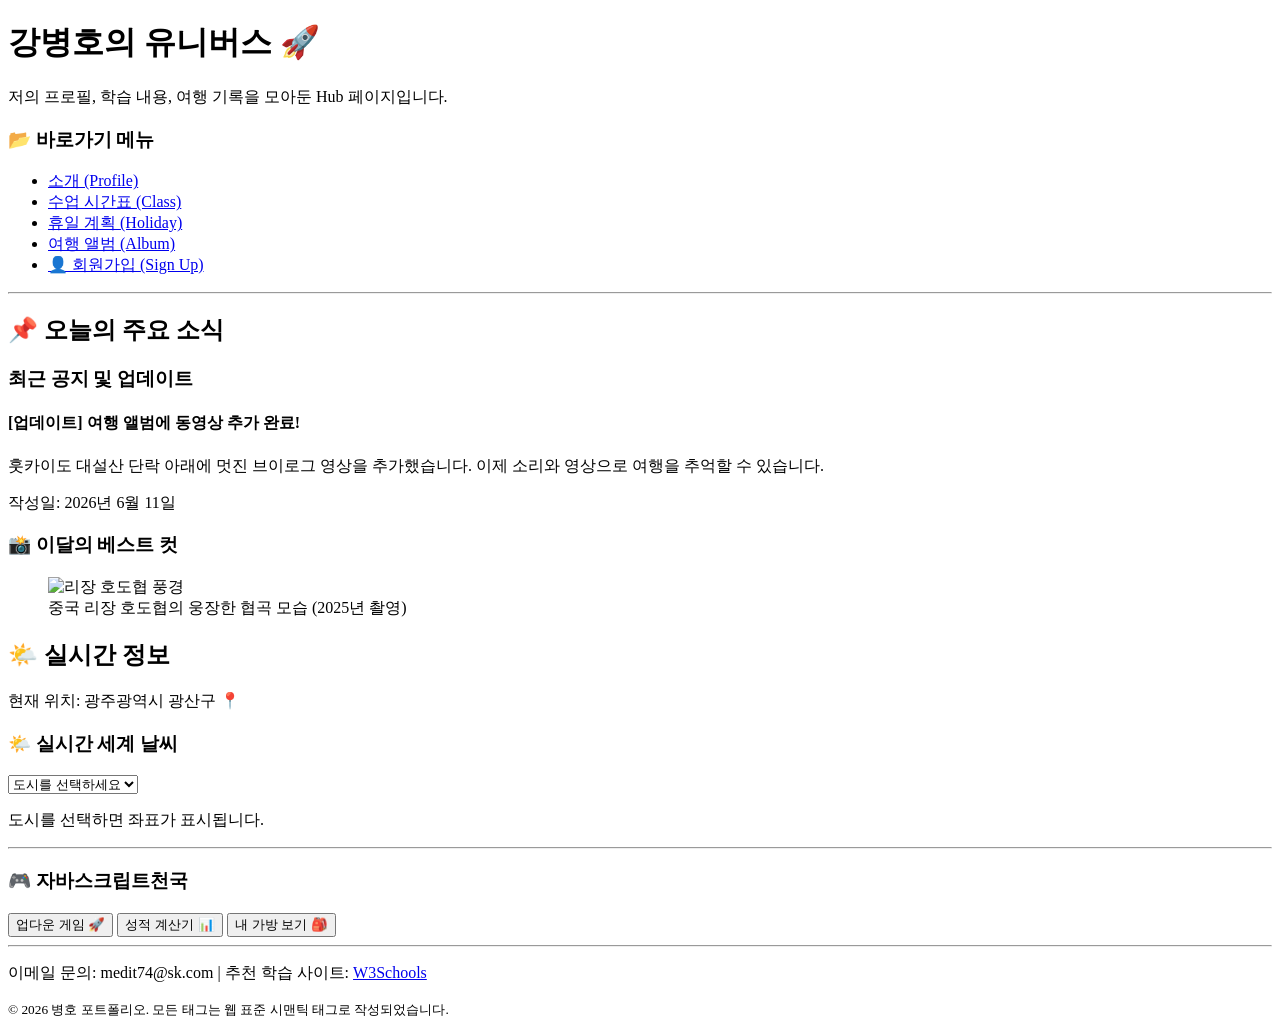
==== html/bt_index.html @ aff62c10 "July 15th save, NO CSS" ====
<!DOCTYPE html>
<html lang="ko">
<head>
    <meta charset="UTF-8">
    <meta name="viewport" content="width=device-width, initial-scale=1.0">
    <title>나의 개인 포털 메인</title>
    <link rel="stylesheet" href="../css/style.css">
</head>
<body>
    <div class="container">
        <header>
            <h1>강병호의 유니버스 🚀</h1>
            <p>저의 프로필, 학습 내용, 여행 기록을 모아둔 Hub 페이지입니다.</p>
        </header>

        <nav>
            <h3>📂 바로가기 메뉴</h3>
            <ul>
                <li><a href="myProfile.html">소개 (Profile)</a></li>
                <li><a href="myClass.html">수업 시간표 (Class)</a></li>
                <li><a href="myHoliday.html">휴일 계획 (Holiday)</a></li>
                <li><a href="myTrip.html">여행 앨범 (Album)</a></li>
                <li><a href="signUp.html">👤 회원가입 (Sign Up)</a></li>
            </ul>
        </nav>

        <hr>

        <div class="content-wrapper">
            <main>
                <h2>📌 오늘의 주요 소식</h2>

                <section>
                    <h3>최근 공지 및 업데이트</h3>
                    <article>
                        <h4>[업데이트] 여행 앨범에 동영상 추가 완료!</h4>
                        <p>훗카이도 대설산 단락 아래에 멋진 브이로그 영상을 추가했습니다. 이제 소리와 영상으로 여행을 추억할 수 있습니다.</p>
                        <p>작성일: <time datetime="2026-06-11">2026년 6월 11일</time></p>
                    </article>
                </section>

                <section>
                    <h3>📸 이달의 베스트 컷</h3>
                    <figure>
                        <img src="../media/리장.jpg" width="300" height="150" alt="리장 호도협 풍경">
                        <figcaption>중국 리장 호도협의 웅장한 협곡 모습 (2025년 촬영)</figcaption>
                    </figure>
                </section>
            </main>

            <aside>
                <h2>🌤️ 실시간 정보</h2>
                <p>현재 위치: 광주광역시 광산구 📍</p>
                <section>
                    <h3>🌤️ 실시간 세계 날씨</h3>
                    <select id="city-select">
                        <option value="none">도시를 선택하세요</option>
                        <option value="37.56,126.97">대한민국 서울 🇰🇷</option>
                        <option value="35.67,139.65">일본 도쿄 🇯🇵</option>
                        <option value="48.85,2.35">프랑스 파리 🇫🇷</option>
                    </select>
                    <div id="weather-box">
                        <p>도시를 선택하면 좌표가 표시됩니다.</p>
                    </div>
                </section>
                <hr> 
                <section class="game-area">
                <h3>🎮 자바스크립트천국</h3>
                <button class="btn-submit" onclick="startGame()">업다운 게임 🚀</button>
                <button class="btn-submit" onclick="checkGrade()">성적 계산기 📊</button>
                <button class="btn-submit" onclick="showMyBag()">내 가방 보기 🎒</button>
                </section>
            </aside>
        </div>
        <hr>

        <footer>
            <p>이메일 문의: medit74@sk.com | 추천 학습 사이트: <a href="https://www.w3schools.com" target="_blank">W3Schools</a></p>
            <p><small>© 2026 병호 포트폴리오. 모든 태그는 웹 표준 시맨틱 태그로 작성되었습니다.</small></p>
        </footer>
    </div>
    <script src="../script/upDown.js"></script>
    <script src="../script/grade.js"></script>
    <script src="../script/bag.js"></script>  
    <!-- script src="../script/weather.js"></script -->    
    <script type="module" src="../script/realtimeInfo.js"></script>    
</body>

</html>
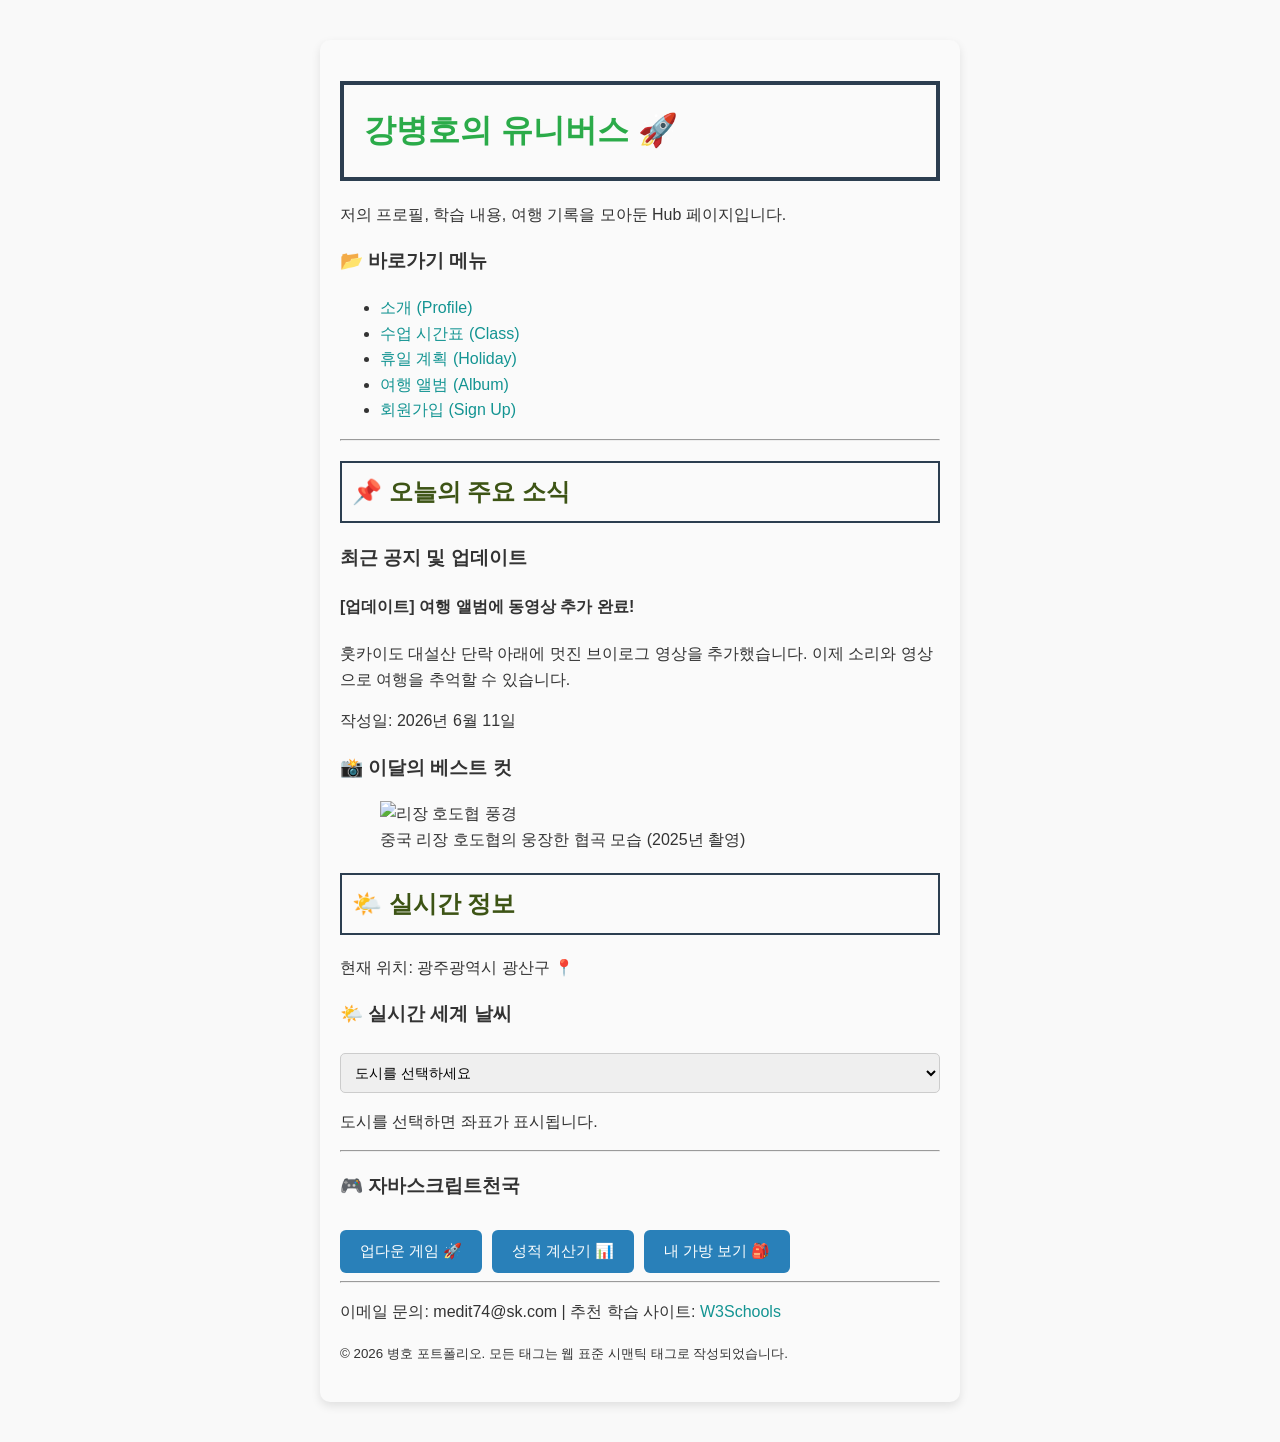
==== commit a37a8e89: "July 15th Done" ====
--- a/html/bt_index.html
+++ b/html/bt_index.html
@@ -20,7 +20,7 @@
                 <li><a href="myClass.html">수업 시간표 (Class)</a></li>
                 <li><a href="myHoliday.html">휴일 계획 (Holiday)</a></li>
                 <li><a href="myTrip.html">여행 앨범 (Album)</a></li>
-                <li><a href="signUp.html">👤 회원가입 (Sign Up)</a></li>
+                <li><a href="signUp.html">회원가입 (Sign Up)</a></li>
             </ul>
         </nav>
 
--- a/css/style.css
+++ b/css/style.css
@@ -0,0 +1,174 @@
+/* 주석을 통해 과제 조건의 만족을 확인하면서 진행합니다.
+
+과제 조건1) 별도 CSS 파일 생성 (/css/style.css)
+'Gugi'체 사용하기로 결정, 사유: 바뀐게 한눈에 보임 */
+@import url('https://fonts.googleapis.com/css2?family=Gugi:wght@400;700;800&display=swap');
+
+/* 과제 조건2) 전체 글꼴: 구글 폰트에서 마음에 드는 것을 선택하고 body 태그 선택자를 이용해 전체 폰트를 변경
+과제 조건3) 전체 줄간격, Color, 배경색을 적용 */
+body {
+  font-family: 'Gugi', sans-serif;
+  line-height: 1.6;                         /* 전체 줄간격 */
+  color: #333;                           /* 글자 색상 */
+  background-color: #f9f9f9;            /* 배경색 */
+}
+
+/* 과제 조건4) 제목 강조: h1, h2 태그에 색, 크기, Padding, Border 등을 넣어 꾸민다 */
+h1 {
+  color: #2bab49;             /* 제목 색상 */
+  padding: 20px;                /* 내부 여백 */
+  border: 4px solid #2c3e50;  /* 테두리 */
+}
+
+h2 {
+  color: #3d5415;             /* 제목 색상 */
+  padding: 10px;                /* 내부 여백 */
+  border: 2px solid #2c3e50;  /* 테두리 */
+}
+
+/* 과제 조건5) 링크 스타일: 링크 컬러나, Decoration을 지정 */
+a {
+  color: #139492;        /* 링크 색상 */
+  text-decoration: none;  /* 밑줄 제거 */
+}
+
+a:hover {
+  text-decoration: underline; /* 마우스 오버 시 밑줄 표시 */
+}
+
+/* 6) 모든 HTML에서 style.css를 적용할 수 있도록 <link>를 추가 -> 각 HTML에 추가 완료
+-----------------------------------------------------------------------------*/
+
+
+/* CSS과제
+2-1) body 태그 아래에 <div class="container">를 추가하고 container를 꾸민다.
+    (모든 컨텐츠를 가운데 정렬한다.) -> index.html에 추가 완료
+2-2) myTrip.html: 여행지 목록의 각 단락에 클래스를 추가하고
+(<p class="trip-card“>)에 배경색, 테두리, 패딩, 마진을 조정하여 하나의 '리뷰 카드' 형태로 디자인한다.*/
+.trip-card {
+  background-color: #bc8989;       /* 카드 배경색 */
+  border: 1px solid #ddd;          /* 얇은 테두리 */
+  border-radius: 8px;              /* 모서리 둥글게 */
+  padding: 30px;                   /* 내부 여백 */
+  margin: 15px 0;               /* 위아래 여백, 왼쪾 정렬(0) */
+  max-width: 250px;                /* 카드 최대 너비 */
+  text-align: center;              /* 내용 가운데 정렬 */
+  box-shadow: 0 2px 6px rgba(0,0,0,0.1); /* 은은한 그림자 */
+}
+
+/* 카드 안의 이미지 */
+.trip-card img {
+  border-radius: 6px;              /* 이미지 모서리 둥글게 */
+  margin-bottom: 10px;             /* 이미지와 텍스트 간격 */
+  max-width: 100%;                 /* 카드 너비에 맞게 조정 */
+  height: auto;                    /* 비율 유지 */
+}
+
+/*2-3) 박스모델-table, th, td를 꾸며 테이블을 깔끔한 테이블을 만든다. */
+table {
+  width: 100%;
+  border-collapse: collapse;
+  margin: 20px 0;
+  font-family: 'Nanum Gothic', sans-serif;
+  font-size: 14px;
+}
+
+th {
+  background-color: #2c3e50;
+  color: #fff;
+  padding: 12px;
+  text-align: center;
+  border: 1px solid #ddd;
+}
+
+td {
+  padding: 10px;
+  border: 1px solid #ddd;
+  text-align: left;
+}
+
+tr:nth-child(even) {
+  background-color: #f9f9f9;
+}
+
+tr:hover {
+  background-color: #f1f1f1; /* 마우스 오버 시 강조 */
+}
+
+
+/* -----------------------------------------------------------------------------
+CSS 과제미션3 - 가독성 높은 회원가입 폼
+▪ 스타일링하기 까다로운 폼 스타일링
+1) 입력창 크기 키우기
+2) Fieldset 그룹 테두리 다듬기
+3) 버튼 꾸미기 */
+
+.container {
+  max-width: 600px;
+  margin: 40px auto;
+  padding: 20px;
+  background-color: #fafafa;
+  border-radius: 10px;
+  box-shadow: 0 4px 10px rgba(0,0,0,0.1);
+  font-family: 'Nanum Gothic', sans-serif;
+}
+
+/* 입력창 크기 키우기 */
+input[type="text"],
+input[type="password"],
+input[type="date"],
+select,
+textarea {
+  width: 100%;              /* 전체 너비 */
+  padding: 10px;            /* 내부 여백 */
+  margin-top: 5px;
+  border: 1px solid #ccc;   /* 기본 테두리 */
+  border-radius: 5px;       /* 모서리 둥글게 */
+  font-size: 14px;
+  box-sizing: border-box;   /* 패딩 포함 너비 계산 */
+}
+
+/* fieldset 그룹 테두리 다듬기 */
+fieldset {
+  border: 1px solid #ddd;
+  border-radius: 8px;
+  padding: 15px 20px;
+  margin-bottom: 20px;
+  background-color: #fff;
+}
+
+legend {
+  font-weight: bold;
+  color: #2c3e50;
+  padding: 0 8px;
+}
+
+/* 버튼 꾸미기 */
+.btn-submit,
+.btn-reset {
+  padding: 12px 20px;
+  margin: 10px 5px 0 0;
+  border: none;
+  border-radius: 6px;
+  font-size: 15px;
+  cursor: pointer;
+  transition: background-color 0.3s ease;
+}
+
+.btn-submit {
+  background-color: #2980b9;
+  color: #fff;
+}
+
+.btn-submit:hover {
+  background-color: #1f6391;
+}
+
+.btn-reset {
+  background-color: #e0e0e0;
+  color: #333;
+}
+
+.btn-reset:hover {
+  background-color: #c7c7c7;
+}
